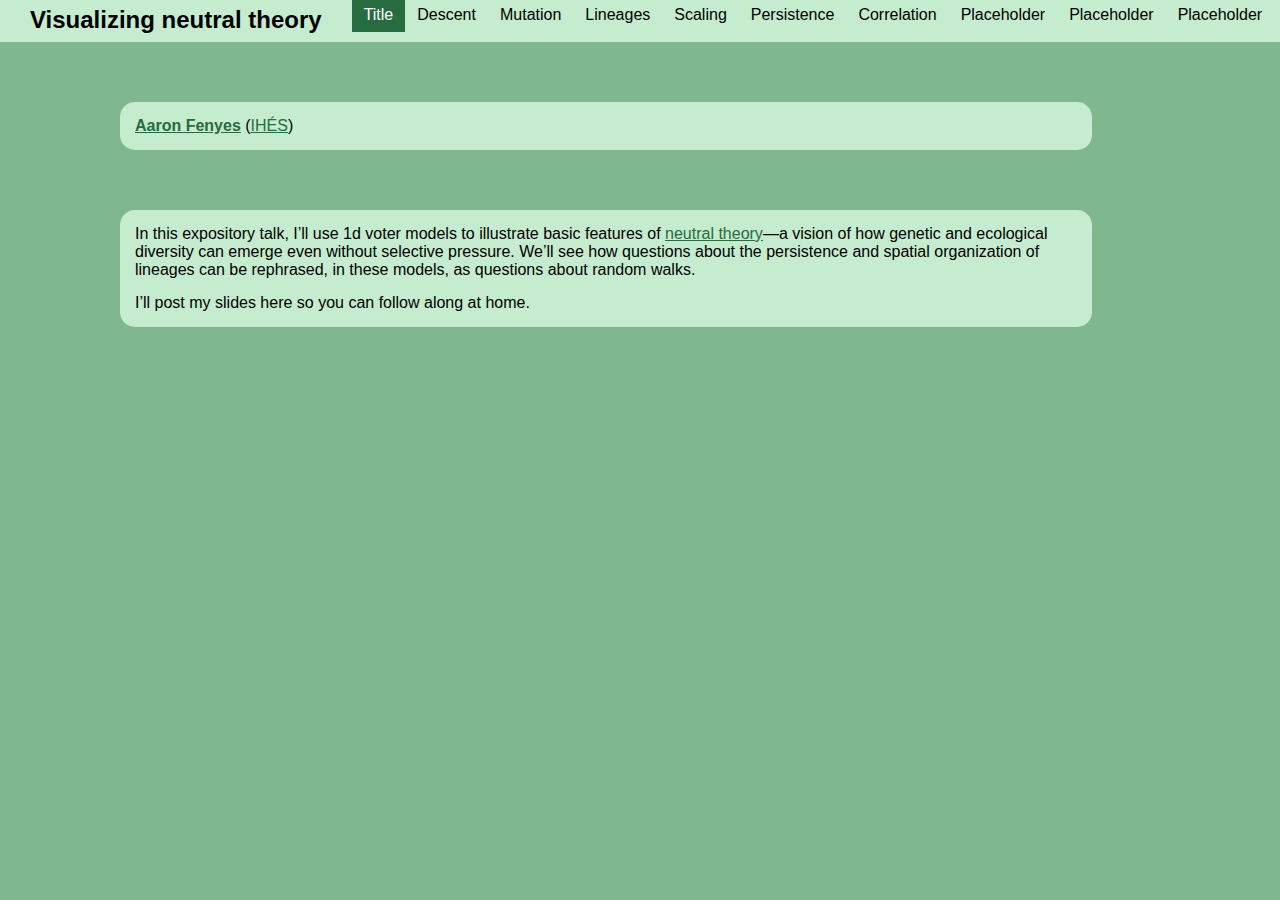
==== index.html @ 4567f3e1 "Sketch rescaling" ====
<!DOCTYPE html>

<!--
  using Material dark theme palette recommendations
  https://www.material.io/design/color/dark-theme.html
-->

<html>
<head>
  <meta charset="UTF-8">
  <meta name="viewport" content="width=device-width, initial-scale=1.0">
  
  <link rel="stylesheet" type="text/css" href="thicket.css" />
  <style>
    #wrapper {
      max-width: 972px;
      margin-right: 120px;
    }
  </style>
</head>

<body>
  <div id="navbar">
    <div class="title">Visualizing neutral theory</div>
    <ul>
      <li><a class="here" href="index.html">Title</a></li>
      <li><a href="descent.html">Descent</a></li>
      <li><a href="mutation.html">Mutation</a></li>
      <li><a href="lineages.html">Lineages</a></li>
      <li><a href="scaling.html">Scaling</a></li>
      <li><a href="persistence.html">Persistence</a></li>
      <li><a href="correlation.html">Correlation</a></li>
      <li><a>Placeholder</a></li>
      <li><a>Placeholder</a></li>
      <li><a>Placeholder</a></li>
      <li><a>Placeholder</a></li>
      <li><a>Placeholder</a></li>
      <li><a>Placeholder</a></li>
      <li><a>Placeholder</a></li>
      <li><a>Placeholder</a></li>
    </ul>
  </div>
  <div id="wrapper">
    <div><b><a href="..">Aaron Fenyes</a></b> (<a href="http://www.ihes.fr">IH&Eacute;S</a>)</div>
    <div>
      <p>In this expository talk, I&rsquo;ll use 1d voter models to illustrate basic features of <a href="https://www.quantamagazine.org/how-neutral-theory-altered-ideas-about-biodiversity-20201208/">neutral theory</a>—a vision of how genetic and ecological diversity can emerge even without selective pressure. We&rsquo;ll see how questions about the persistence and spatial organization of lineages can be rephrased, in these models, as questions about random walks.</p>
      <p>I&rsquo;ll post my slides here so you can follow along at home.</p>
    </div>
  </div>
</body>
</html>
---- thicket.css ----
body {
  margin: 0;
  color: black;
  background-color: #7fb88f;
  font-family: Arial, sans-serif;
}

a, a:active, a:visited {
  color: #276b40;
}

div {
  margin-top: 60px;
}

p {
  margin-top: 15px;
  margin-bottom: 0;
}

/* navigation bar */

#navbar {
  width: 100%;
  display: flex;
  flex-direction: row;
  margin: 0;
  padding: 0;
  background-color: #c5ecce;
}

#navbar ul {
  display: flex;
  flex-direction: row;
  overflow-x: scroll;
  list-style-type: none;
  margin: 0;
  padding: 0;
}

#navbar li {
  float: left;
  vertical-align: text-bottom;
}

#navbar li a {
  display: block;
  white-space: nowrap;
  padding: 6px 12px 8px 12px;
  text-align: center;
  text-decoration: none;
  color: black;
}

#navbar li a:hover {
  background-color: #91d6a4;
}

#navbar .here {
  background-color: #276b40;
  color: white;
}

#navbar .title {
  display: inline-block;
  white-space: nowrap;
  vertical-align: text-bottom;
  margin: 0 30px 0 30px;
  padding: 6px 0 8px 0;
  font-size: 18pt;
  font-weight: bold;
}

/* content div */

#wrapper {
  margin-left: 120px;
  margin-right: 120px;
  margin-bottom: 60px;
}

#wrapper > div:not(#thicket) {
  padding: 15px;
  border-radius: 15px;
  background-color: #c5ecce;
}

#wrapper > div p:first-child {
  margin-top: 0;
}

#thicket {
  overflow-x: auto;
  border-top: 1px solid #276b40;
  border-left: 1px solid transparent;
  border-right: 1px solid transparent;
  background-color: inherit;
}
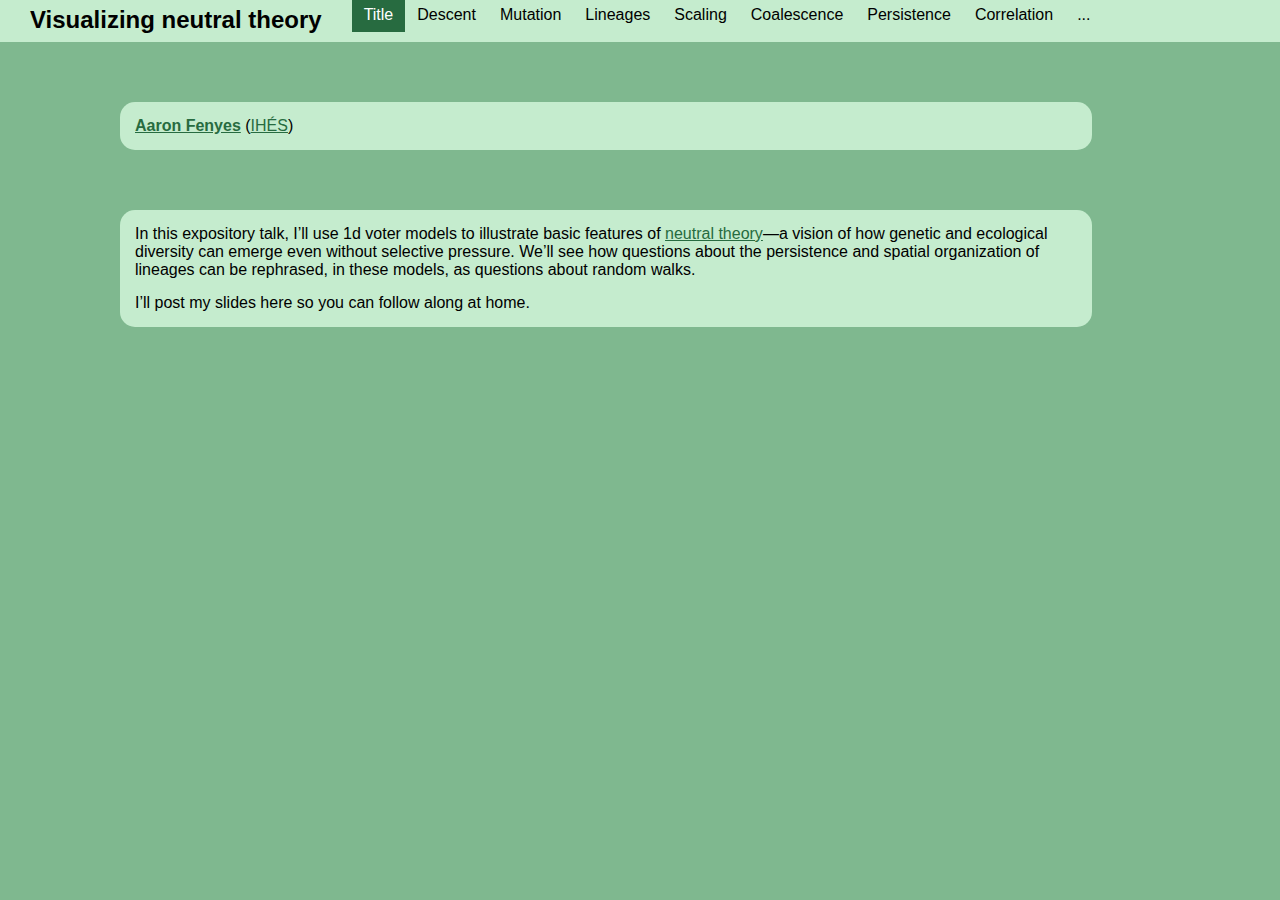
==== commit 626635ff: "Sketch coalescence slide" ====
--- a/index.html
+++ b/index.html
@@ -28,16 +28,10 @@
       <li><a href="mutation.html">Mutation</a></li>
       <li><a href="lineages.html">Lineages</a></li>
       <li><a href="scaling.html">Scaling</a></li>
+      <li><a href="coalescence.html">Coalescence</a></li>
       <li><a href="persistence.html">Persistence</a></li>
       <li><a href="correlation.html">Correlation</a></li>
-      <li><a>Placeholder</a></li>
-      <li><a>Placeholder</a></li>
-      <li><a>Placeholder</a></li>
-      <li><a>Placeholder</a></li>
-      <li><a>Placeholder</a></li>
-      <li><a>Placeholder</a></li>
-      <li><a>Placeholder</a></li>
-      <li><a>Placeholder</a></li>
+      <li><a>...</a></li>
     </ul>
   </div>
   <div id="wrapper">
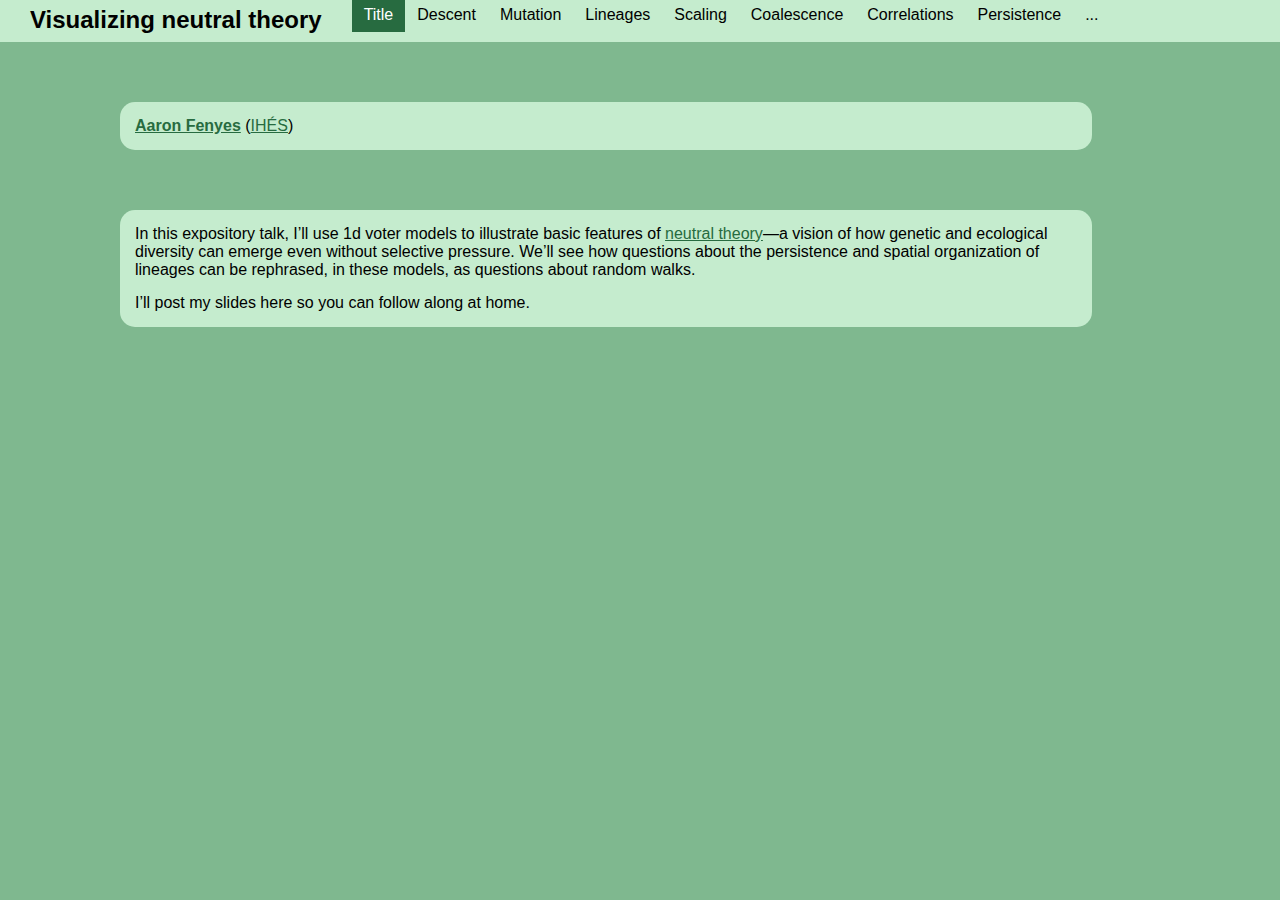
==== commit 7605e4a6: "Draft correlations slide" ====
--- a/index.html
+++ b/index.html
@@ -29,8 +29,8 @@
       <li><a href="lineages.html">Lineages</a></li>
       <li><a href="scaling.html">Scaling</a></li>
       <li><a href="coalescence.html">Coalescence</a></li>
+      <li><a href="correlations.html">Correlations</a></li>
       <li><a href="persistence.html">Persistence</a></li>
-      <li><a href="correlation.html">Correlation</a></li>
       <li><a>...</a></li>
     </ul>
   </div>
--- a/thicket.css
+++ b/thicket.css
@@ -96,3 +96,19 @@
   border-right: 1px solid transparent;
   background-color: inherit;
 }
+
+/* controls */
+
+.slider-box {
+  margin: 0;
+  display: flex;
+  align-items: center;
+}
+
+.slider-box > input {
+  margin-right: 15px;*/
+}
+
+.slider-box > label {
+  margin-right: 6px;
+}
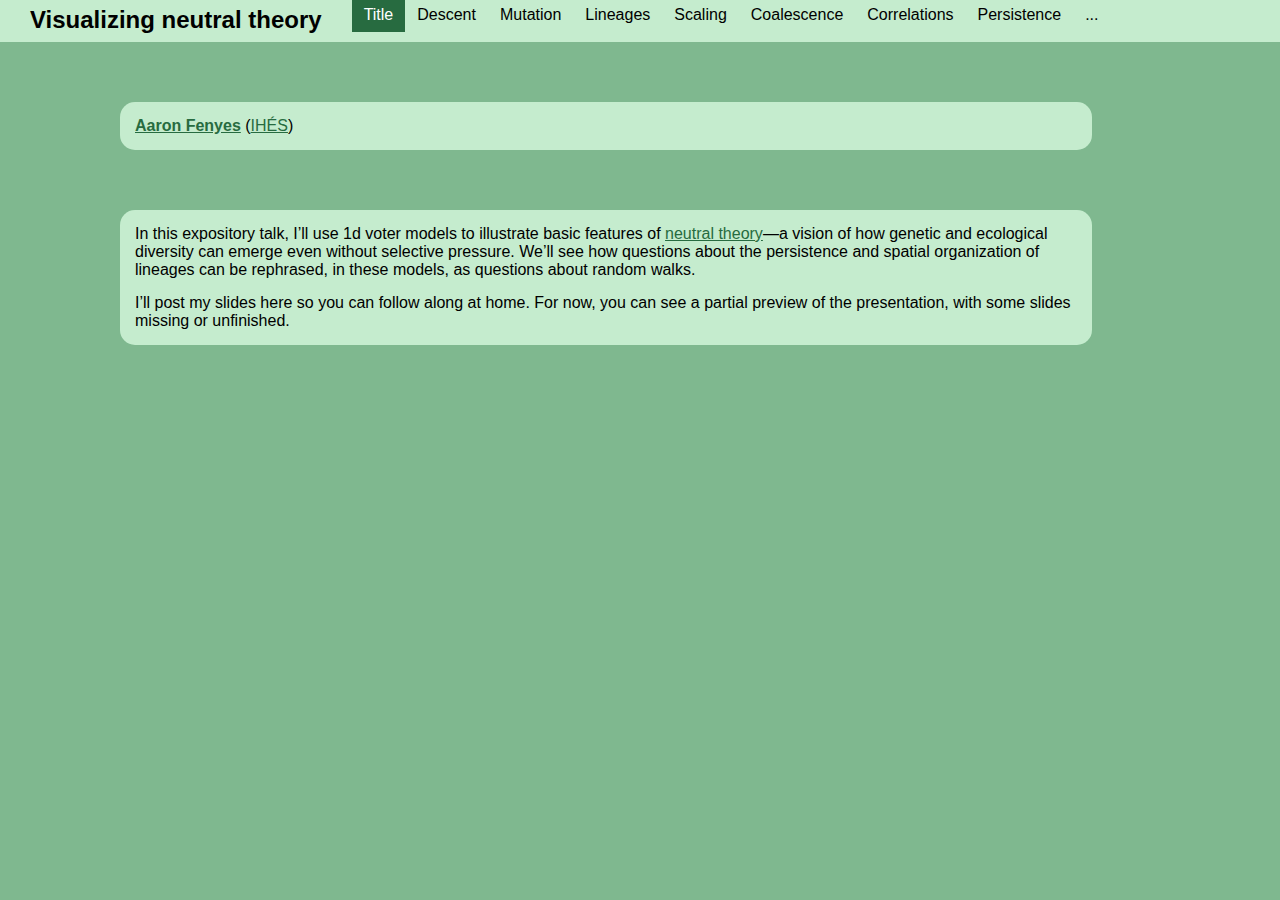
==== commit 8975b049: "Only clear mutation requests when appropriate" ====
--- a/index.html
+++ b/index.html
@@ -38,7 +38,7 @@
     <div><b><a href="..">Aaron Fenyes</a></b> (<a href="http://www.ihes.fr">IH&Eacute;S</a>)</div>
     <div>
       <p>In this expository talk, I&rsquo;ll use 1d voter models to illustrate basic features of <a href="https://www.quantamagazine.org/how-neutral-theory-altered-ideas-about-biodiversity-20201208/">neutral theory</a>—a vision of how genetic and ecological diversity can emerge even without selective pressure. We&rsquo;ll see how questions about the persistence and spatial organization of lineages can be rephrased, in these models, as questions about random walks.</p>
-      <p>I&rsquo;ll post my slides here so you can follow along at home.</p>
+      <p>I&rsquo;ll post my slides here so you can follow along at home. For now, you can see a partial preview of the presentation, with some slides missing or unfinished.</p>
     </div>
   </div>
 </body>
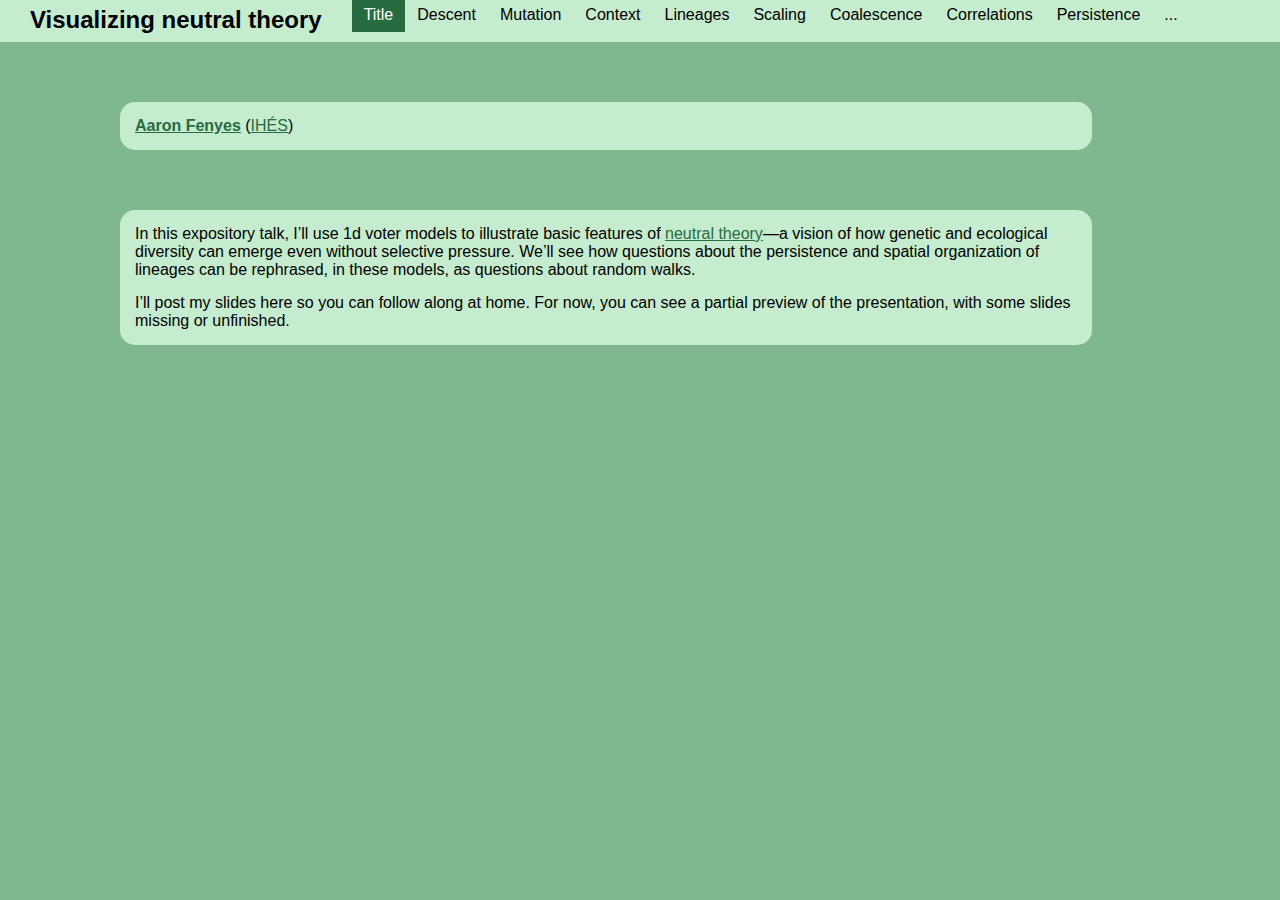
==== commit 0b1d4453: "Add context slide" ====
--- a/index.html
+++ b/index.html
@@ -26,6 +26,7 @@
       <li><a class="here" href="index.html">Title</a></li>
       <li><a href="descent.html">Descent</a></li>
       <li><a href="mutation.html">Mutation</a></li>
+      <li><a href="context.html">Context</a></li>
       <li><a href="lineages.html">Lineages</a></li>
       <li><a href="scaling.html">Scaling</a></li>
       <li><a href="coalescence.html">Coalescence</a></li>
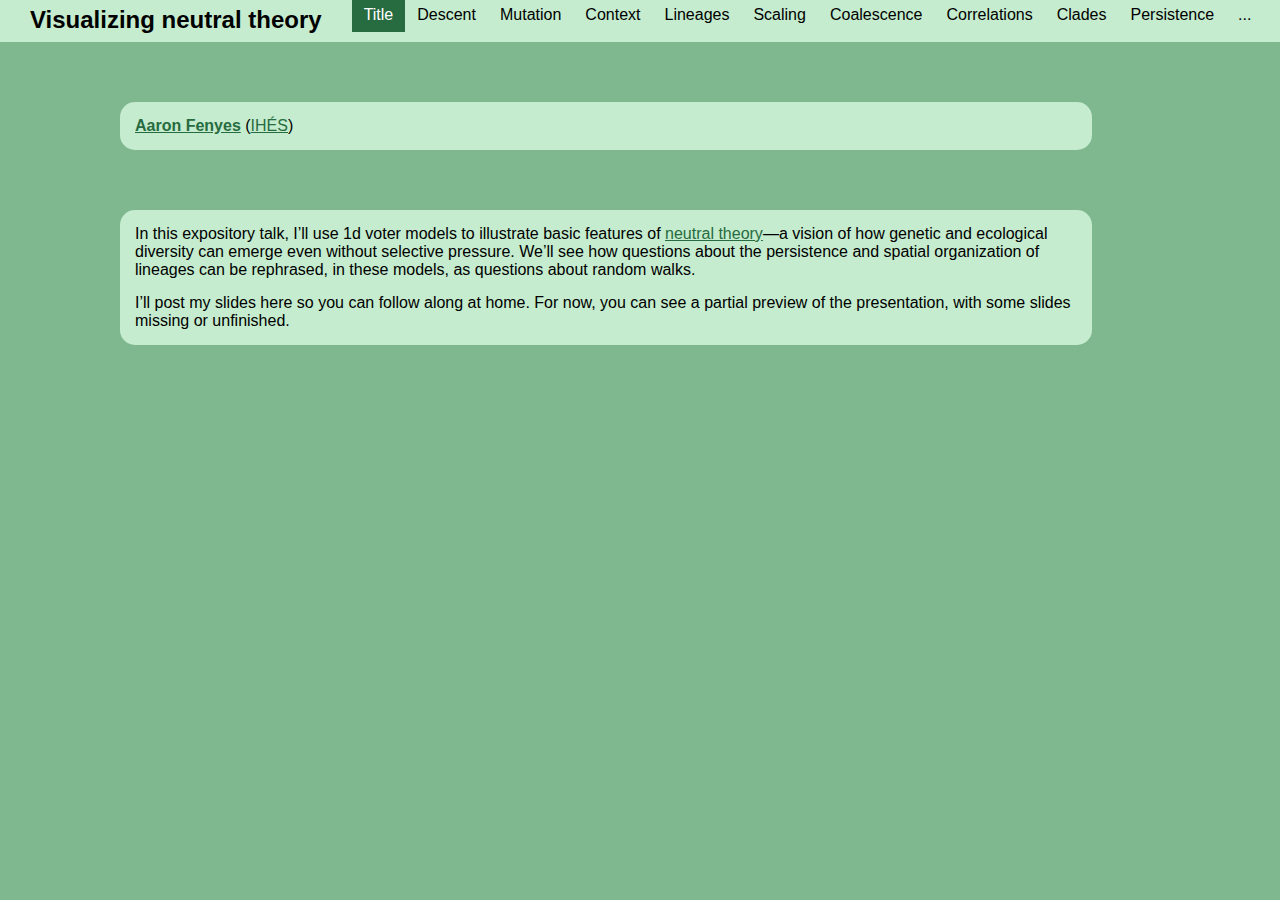
==== commit 973e9a77: "Add clades slide" ====
--- a/index.html
+++ b/index.html
@@ -31,6 +31,7 @@
       <li><a href="scaling.html">Scaling</a></li>
       <li><a href="coalescence.html">Coalescence</a></li>
       <li><a href="correlations.html">Correlations</a></li>
+      <li><a href="clades.html">Clades</a></li>
       <li><a href="persistence.html">Persistence</a></li>
       <li><a>...</a></li>
     </ul>
--- a/thicket.css
+++ b/thicket.css
@@ -79,7 +79,7 @@
   margin-bottom: 60px;
 }
 
-#wrapper > div:not(#thicket) {
+#wrapper > div:not(#thicket, #clade-walk) {
   padding: 15px;
   border-radius: 15px;
   background-color: #c5ecce;
@@ -97,6 +97,30 @@
   background-color: inherit;
 }
 
+#clade-walk {
+  display: grid;
+  justify-items: center;
+  grid-template-rows: repeat(3, 1fr);
+  grid-template-columns: repeat(3, 1fr);
+  grid-row-gap: 20px;
+  grid-column-gap: 30px;
+  padding-left: 15px;
+  padding-right: 15px;
+  overflow-x: auto;
+  background-color: inherit;
+}
+
+#clade-walk > div {
+  margin: 0;
+  white-space: nowrap;
+}
+
+#clade-walk > .caption {
+  padding: 15px;
+  border-radius: 15px;
+  background-color: #c5ecce;
+}
+
 /* controls */
 
 .slider-box {
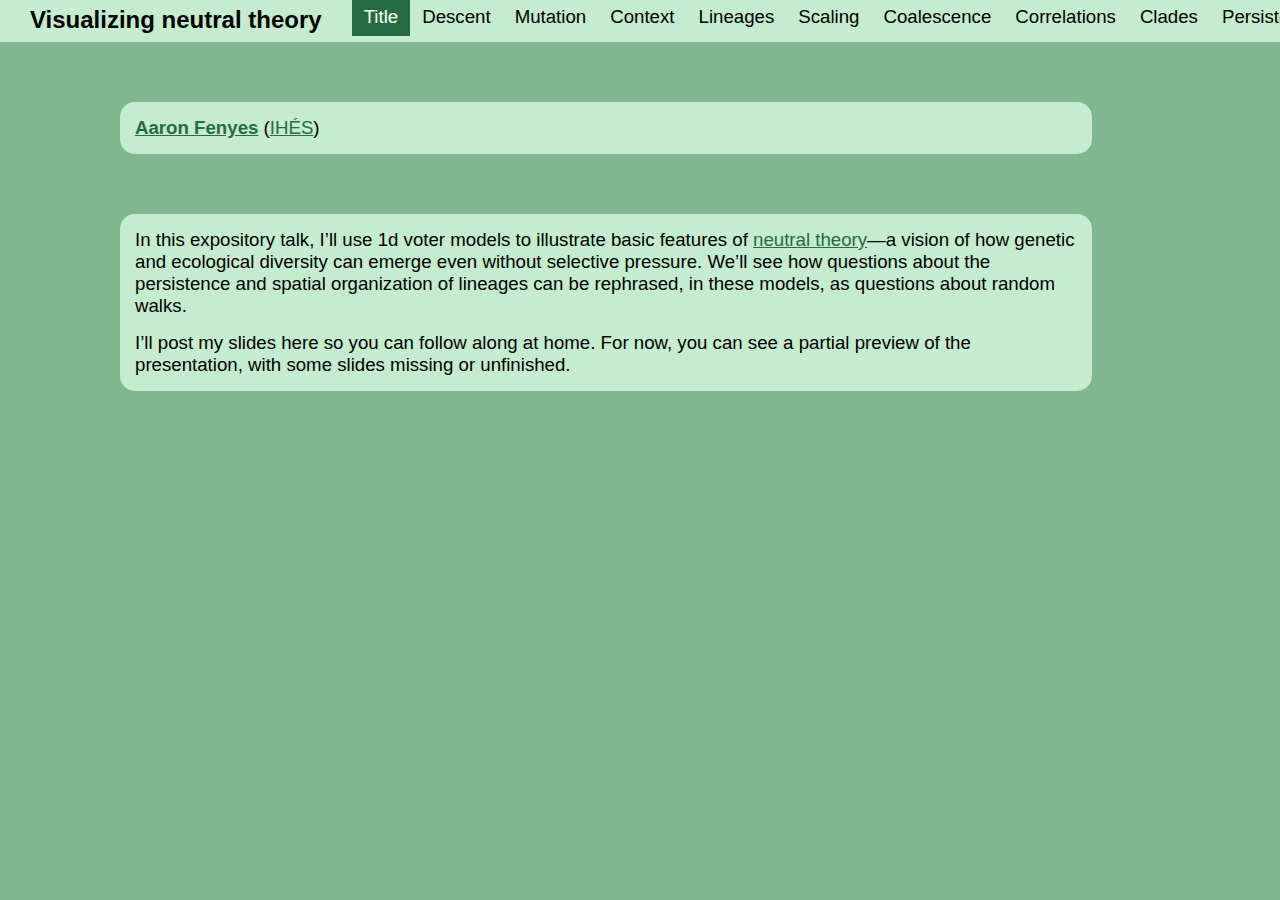
==== commit 093c97ba: "Clean up for presentation" ====
--- a/index.html
+++ b/index.html
@@ -17,6 +17,8 @@
       margin-right: 120px;
     }
   </style>
+  
+  <title>Visualizing neutral theory</title>
 </head>
 
 <body>
@@ -33,7 +35,6 @@
       <li><a href="correlations.html">Correlations</a></li>
       <li><a href="clades.html">Clades</a></li>
       <li><a href="persistence.html">Persistence</a></li>
-      <li><a>...</a></li>
     </ul>
   </div>
   <div id="wrapper">
--- a/thicket.css
+++ b/thicket.css
@@ -3,6 +3,7 @@
   color: black;
   background-color: #7fb88f;
   font-family: Arial, sans-serif;
+  font-size: 14pt;
 }
 
 a, a:active, a:visited {
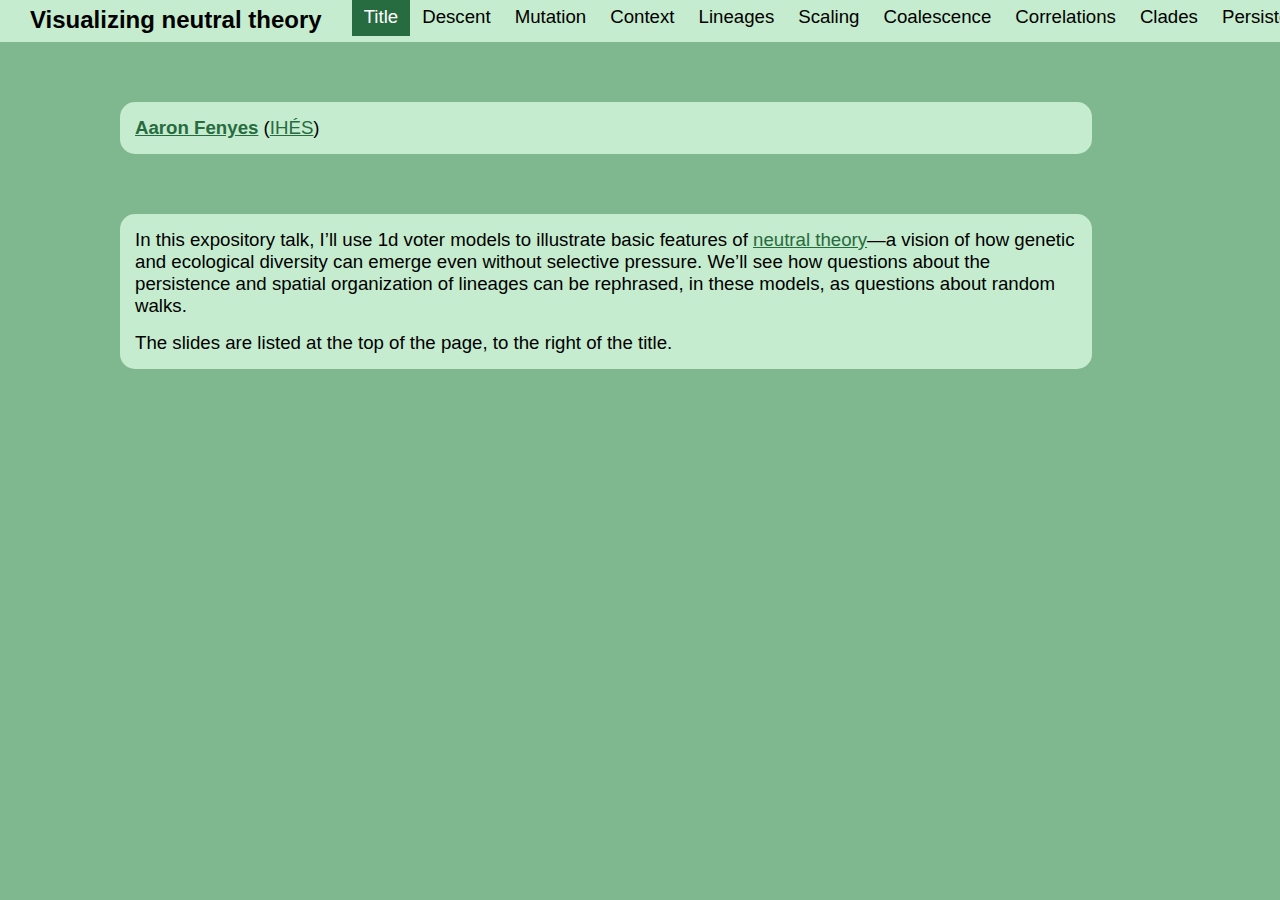
==== commit b0b5fedb: "Drop preview notice" ====
--- a/index.html
+++ b/index.html
@@ -41,7 +41,7 @@
     <div><b><a href="..">Aaron Fenyes</a></b> (<a href="http://www.ihes.fr">IH&Eacute;S</a>)</div>
     <div>
       <p>In this expository talk, I&rsquo;ll use 1d voter models to illustrate basic features of <a href="https://www.quantamagazine.org/how-neutral-theory-altered-ideas-about-biodiversity-20201208/">neutral theory</a>—a vision of how genetic and ecological diversity can emerge even without selective pressure. We&rsquo;ll see how questions about the persistence and spatial organization of lineages can be rephrased, in these models, as questions about random walks.</p>
-      <p>I&rsquo;ll post my slides here so you can follow along at home. For now, you can see a partial preview of the presentation, with some slides missing or unfinished.</p>
+      <p>The slides are listed at the top of the page, to the right of the title.</p>
     </div>
   </div>
 </body>
